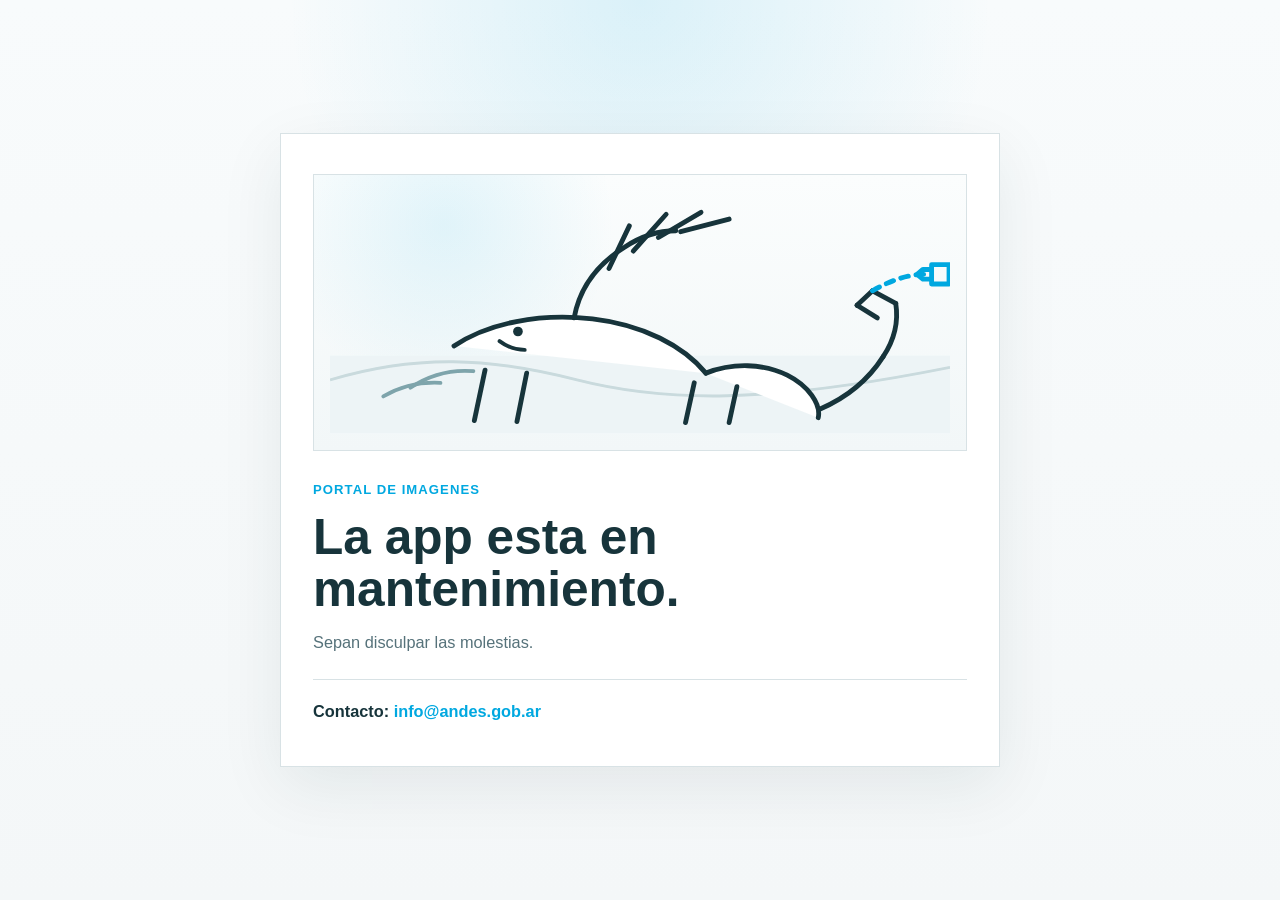
==== app/nginx/html/maintenance.html @ 83cdb09a "Add dinosaur maintenance artwork" ====
<!doctype html>
<html lang="es">
  <head>
    <meta charset="utf-8">
    <meta name="viewport" content="width=device-width, initial-scale=1">
    <title>Portal en mantenimiento</title>
    <style>
      :root {
        --bg: #f4f7f8;
        --surface: #ffffff;
        --text: #17343b;
        --muted: #56727a;
        --line: #d8e2e5;
        --accent: #00a8e0;
      }

      * {
        box-sizing: border-box;
      }

      body {
        margin: 0;
        min-height: 100vh;
        display: grid;
        place-items: center;
        padding: 24px;
        background:
          radial-gradient(circle at top, rgba(0, 168, 224, 0.12), transparent 32%),
          linear-gradient(180deg, #f8fbfc 0%, var(--bg) 100%);
        color: var(--text);
        font-family: "Segoe UI", sans-serif;
      }

      .maintenance-card {
        width: min(100%, 720px);
        padding: 40px 32px;
        border: 1px solid var(--line);
        background: var(--surface);
        box-shadow: 0 20px 60px rgba(16, 46, 53, 0.08);
      }

      .artwork {
        margin: 0 0 28px;
        padding: 16px;
        border: 1px solid var(--line);
        background:
          radial-gradient(circle at 20% 18%, rgba(0, 168, 224, 0.1), transparent 30%),
          linear-gradient(180deg, #fbfdfd 0%, #f2f7f8 100%);
      }

      .artwork svg {
        display: block;
        width: 100%;
        height: auto;
      }

      .eyebrow {
        margin: 0 0 10px;
        color: var(--accent);
        font-size: 0.82rem;
        font-weight: 700;
        letter-spacing: 0.08em;
        text-transform: uppercase;
      }

      h1 {
        margin: 0 0 14px;
        font-size: clamp(2rem, 5vw, 3.1rem);
        line-height: 1.05;
      }

      p {
        margin: 0;
        color: var(--muted);
        font-size: 1.02rem;
        line-height: 1.7;
      }

      .contact {
        margin-top: 22px;
        padding-top: 18px;
        border-top: 1px solid var(--line);
        font-weight: 600;
        color: var(--text);
      }

      a {
        color: var(--accent);
        text-decoration: none;
      }
    </style>
  </head>
  <body>
    <main class="maintenance-card">
      <div class="artwork" aria-hidden="true">
        <svg viewBox="0 0 640 250" role="img">
          <rect x="0" y="170" width="640" height="80" fill="#edf4f6"></rect>
          <path d="M0 195 C90 168, 165 172, 255 195 S450 220, 640 182" fill="none" stroke="#c9dadd" stroke-width="3"></path>
          <path d="M128 160 C164 136, 216 126, 271 132 C323 138, 365 160, 388 188" fill="#ffffff" stroke="#17343b" stroke-width="5" stroke-linecap="round" stroke-linejoin="round"></path>
          <path d="M388 188 C416 177, 447 178, 472 190 C494 201, 507 220, 504 234" fill="#ffffff" stroke="#17343b" stroke-width="5" stroke-linecap="round" stroke-linejoin="round"></path>
          <path d="M252 131 C257 103, 274 77, 304 58 C322 46, 341 41, 357 41" fill="none" stroke="#17343b" stroke-width="5" stroke-linecap="round"></path>
          <path d="M288 80 L309 36" fill="none" stroke="#17343b" stroke-width="5" stroke-linecap="round"></path>
          <path d="M313 62 L347 24" fill="none" stroke="#17343b" stroke-width="5" stroke-linecap="round"></path>
          <path d="M339 48 L383 22" fill="none" stroke="#17343b" stroke-width="5" stroke-linecap="round"></path>
          <path d="M362 42 L412 29" fill="none" stroke="#17343b" stroke-width="5" stroke-linecap="round"></path>
          <circle cx="194" cy="145" r="5" fill="#17343b"></circle>
          <path d="M175 155 C183 161, 191 164, 201 164" fill="none" stroke="#17343b" stroke-width="4" stroke-linecap="round"></path>
          <path d="M160 185 L149 237" fill="none" stroke="#17343b" stroke-width="5" stroke-linecap="round"></path>
          <path d="M203 188 L193 238" fill="none" stroke="#17343b" stroke-width="5" stroke-linecap="round"></path>
          <path d="M376 198 L367 239" fill="none" stroke="#17343b" stroke-width="5" stroke-linecap="round"></path>
          <path d="M420 202 L412 239" fill="none" stroke="#17343b" stroke-width="5" stroke-linecap="round"></path>
          <path d="M506 225 C534 213, 555 196, 571 171" fill="none" stroke="#17343b" stroke-width="5" stroke-linecap="round"></path>
          <path d="M571 171 C583 153, 587 135, 584 116" fill="none" stroke="#17343b" stroke-width="5" stroke-linecap="round"></path>
          <path d="M584 116 L560 103" fill="none" stroke="#17343b" stroke-width="5" stroke-linecap="round"></path>
          <path d="M560 103 L544 118" fill="none" stroke="#17343b" stroke-width="5" stroke-linecap="round"></path>
          <path d="M544 118 L565 131" fill="none" stroke="#17343b" stroke-width="5" stroke-linecap="round"></path>
          <path d="M560 103 C579 92, 597 86, 615 86" fill="none" stroke="#00a8e0" stroke-width="5" stroke-linecap="round" stroke-dasharray="8 8"></path>
          <path d="M621 76 H639 V96 H621 Z" fill="none" stroke="#00a8e0" stroke-width="5" stroke-linejoin="round"></path>
          <path d="M621 81 H612 L606 86 L612 91 H621" fill="none" stroke="#00a8e0" stroke-width="5" stroke-linecap="round" stroke-linejoin="round"></path>
          <path d="M83 203 C104 189, 124 184, 148 186" fill="none" stroke="#7ea4ab" stroke-width="4" stroke-linecap="round"></path>
          <path d="M55 212 C74 201, 95 197, 114 198" fill="none" stroke="#7ea4ab" stroke-width="4" stroke-linecap="round"></path>
        </svg>
      </div>
      <p class="eyebrow">Portal de Imagenes</p>
      <h1>La app esta en mantenimiento.</h1>
      <p>Sepan disculpar las molestias.</p>
      <p class="contact">Contacto: <a href="mailto:info@andes.gob.ar">info@andes.gob.ar</a></p>
    </main>
  </body>
</html>
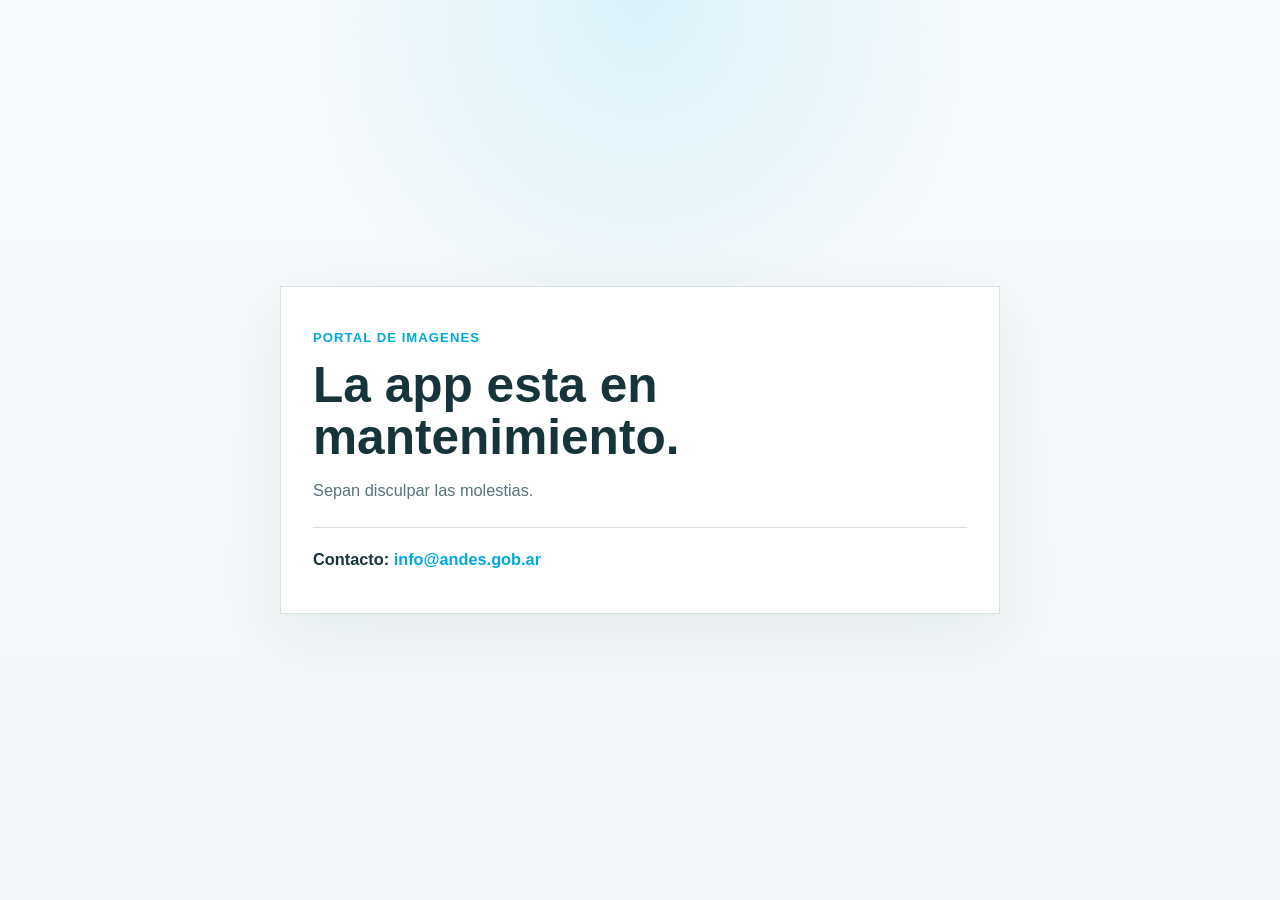
==== commit c5828fc2: "Revert "Add dinosaur maintenance artwork" This reverts commit d44baea7abe3e42480a0aa84b0e506e3851b07" ====
--- a/app/nginx/html/maintenance.html
+++ b/app/nginx/html/maintenance.html
@@ -39,21 +39,6 @@
         box-shadow: 0 20px 60px rgba(16, 46, 53, 0.08);
       }
 
-      .artwork {
-        margin: 0 0 28px;
-        padding: 16px;
-        border: 1px solid var(--line);
-        background:
-          radial-gradient(circle at 20% 18%, rgba(0, 168, 224, 0.1), transparent 30%),
-          linear-gradient(180deg, #fbfdfd 0%, #f2f7f8 100%);
-      }
-
-      .artwork svg {
-        display: block;
-        width: 100%;
-        height: auto;
-      }
-
       .eyebrow {
         margin: 0 0 10px;
         color: var(--accent);
@@ -92,35 +77,6 @@
   </head>
   <body>
     <main class="maintenance-card">
-      <div class="artwork" aria-hidden="true">
-        <svg viewBox="0 0 640 250" role="img">
-          <rect x="0" y="170" width="640" height="80" fill="#edf4f6"></rect>
-          <path d="M0 195 C90 168, 165 172, 255 195 S450 220, 640 182" fill="none" stroke="#c9dadd" stroke-width="3"></path>
-          <path d="M128 160 C164 136, 216 126, 271 132 C323 138, 365 160, 388 188" fill="#ffffff" stroke="#17343b" stroke-width="5" stroke-linecap="round" stroke-linejoin="round"></path>
-          <path d="M388 188 C416 177, 447 178, 472 190 C494 201, 507 220, 504 234" fill="#ffffff" stroke="#17343b" stroke-width="5" stroke-linecap="round" stroke-linejoin="round"></path>
-          <path d="M252 131 C257 103, 274 77, 304 58 C322 46, 341 41, 357 41" fill="none" stroke="#17343b" stroke-width="5" stroke-linecap="round"></path>
-          <path d="M288 80 L309 36" fill="none" stroke="#17343b" stroke-width="5" stroke-linecap="round"></path>
-          <path d="M313 62 L347 24" fill="none" stroke="#17343b" stroke-width="5" stroke-linecap="round"></path>
-          <path d="M339 48 L383 22" fill="none" stroke="#17343b" stroke-width="5" stroke-linecap="round"></path>
-          <path d="M362 42 L412 29" fill="none" stroke="#17343b" stroke-width="5" stroke-linecap="round"></path>
-          <circle cx="194" cy="145" r="5" fill="#17343b"></circle>
-          <path d="M175 155 C183 161, 191 164, 201 164" fill="none" stroke="#17343b" stroke-width="4" stroke-linecap="round"></path>
-          <path d="M160 185 L149 237" fill="none" stroke="#17343b" stroke-width="5" stroke-linecap="round"></path>
-          <path d="M203 188 L193 238" fill="none" stroke="#17343b" stroke-width="5" stroke-linecap="round"></path>
-          <path d="M376 198 L367 239" fill="none" stroke="#17343b" stroke-width="5" stroke-linecap="round"></path>
-          <path d="M420 202 L412 239" fill="none" stroke="#17343b" stroke-width="5" stroke-linecap="round"></path>
-          <path d="M506 225 C534 213, 555 196, 571 171" fill="none" stroke="#17343b" stroke-width="5" stroke-linecap="round"></path>
-          <path d="M571 171 C583 153, 587 135, 584 116" fill="none" stroke="#17343b" stroke-width="5" stroke-linecap="round"></path>
-          <path d="M584 116 L560 103" fill="none" stroke="#17343b" stroke-width="5" stroke-linecap="round"></path>
-          <path d="M560 103 L544 118" fill="none" stroke="#17343b" stroke-width="5" stroke-linecap="round"></path>
-          <path d="M544 118 L565 131" fill="none" stroke="#17343b" stroke-width="5" stroke-linecap="round"></path>
-          <path d="M560 103 C579 92, 597 86, 615 86" fill="none" stroke="#00a8e0" stroke-width="5" stroke-linecap="round" stroke-dasharray="8 8"></path>
-          <path d="M621 76 H639 V96 H621 Z" fill="none" stroke="#00a8e0" stroke-width="5" stroke-linejoin="round"></path>
-          <path d="M621 81 H612 L606 86 L612 91 H621" fill="none" stroke="#00a8e0" stroke-width="5" stroke-linecap="round" stroke-linejoin="round"></path>
-          <path d="M83 203 C104 189, 124 184, 148 186" fill="none" stroke="#7ea4ab" stroke-width="4" stroke-linecap="round"></path>
-          <path d="M55 212 C74 201, 95 197, 114 198" fill="none" stroke="#7ea4ab" stroke-width="4" stroke-linecap="round"></path>
-        </svg>
-      </div>
       <p class="eyebrow">Portal de Imagenes</p>
       <h1>La app esta en mantenimiento.</h1>
       <p>Sepan disculpar las molestias.</p>
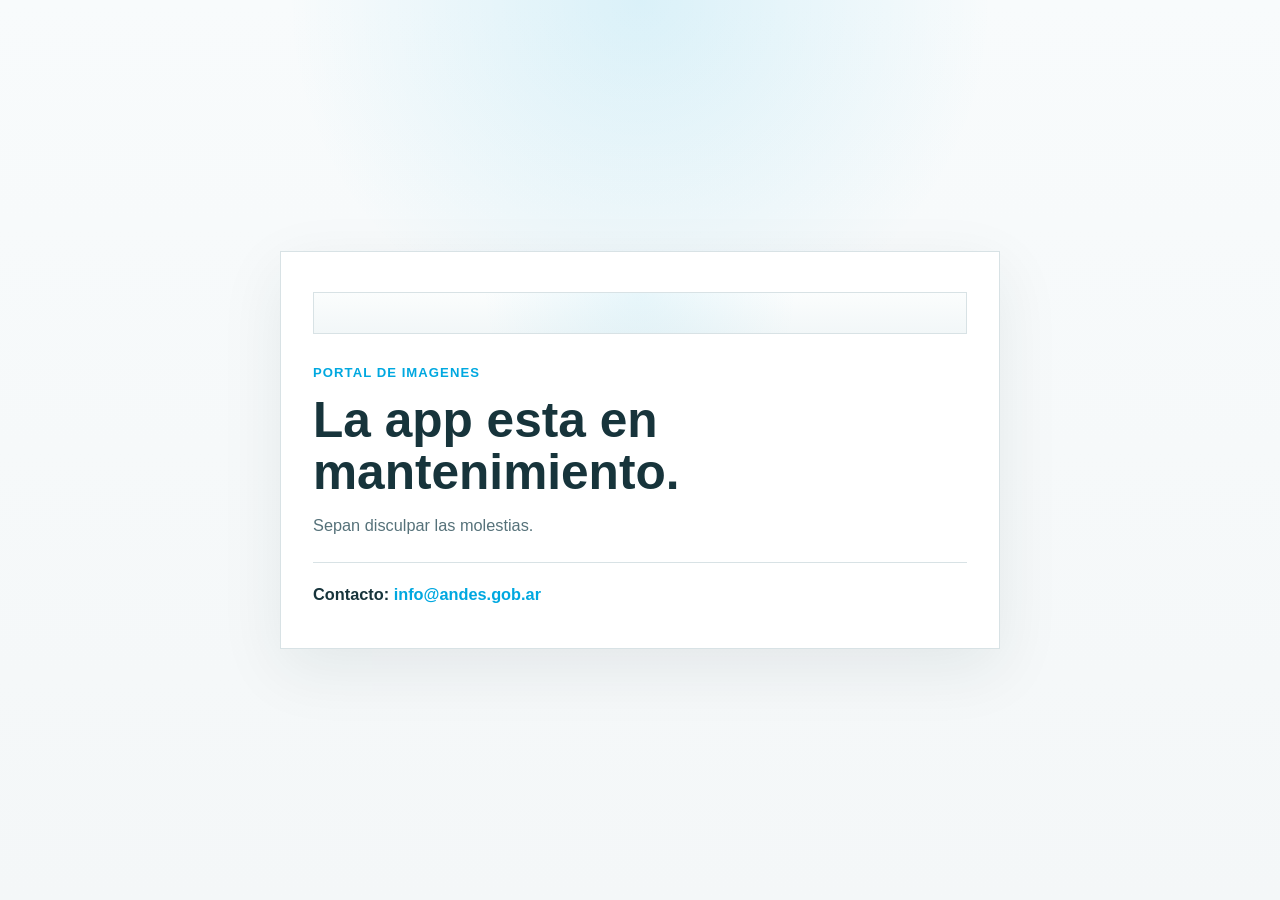
==== commit a36e3b89: "Use provided dinosaur asset in maintenance page" ====
--- a/app/nginx/html/maintenance.html
+++ b/app/nginx/html/maintenance.html
@@ -39,6 +39,24 @@
         box-shadow: 0 20px 60px rgba(16, 46, 53, 0.08);
       }
 
+      .artwork {
+        display: grid;
+        place-items: center;
+        margin: 0 0 28px;
+        padding: 20px 16px;
+        border: 1px solid var(--line);
+        background:
+          radial-gradient(circle at top, rgba(0, 168, 224, 0.08), transparent 48%),
+          linear-gradient(180deg, #fbfdfd 0%, #f2f7f8 100%);
+      }
+
+      .artwork img {
+        display: block;
+        width: min(100%, 320px);
+        height: auto;
+        image-rendering: pixelated;
+      }
+
       .eyebrow {
         margin: 0 0 10px;
         color: var(--accent);
@@ -77,6 +95,9 @@
   </head>
   <body>
     <main class="maintenance-card">
+      <div class="artwork" aria-hidden="true">
+        <img src="/portal-assets/dino.png" alt="">
+      </div>
       <p class="eyebrow">Portal de Imagenes</p>
       <h1>La app esta en mantenimiento.</h1>
       <p>Sepan disculpar las molestias.</p>
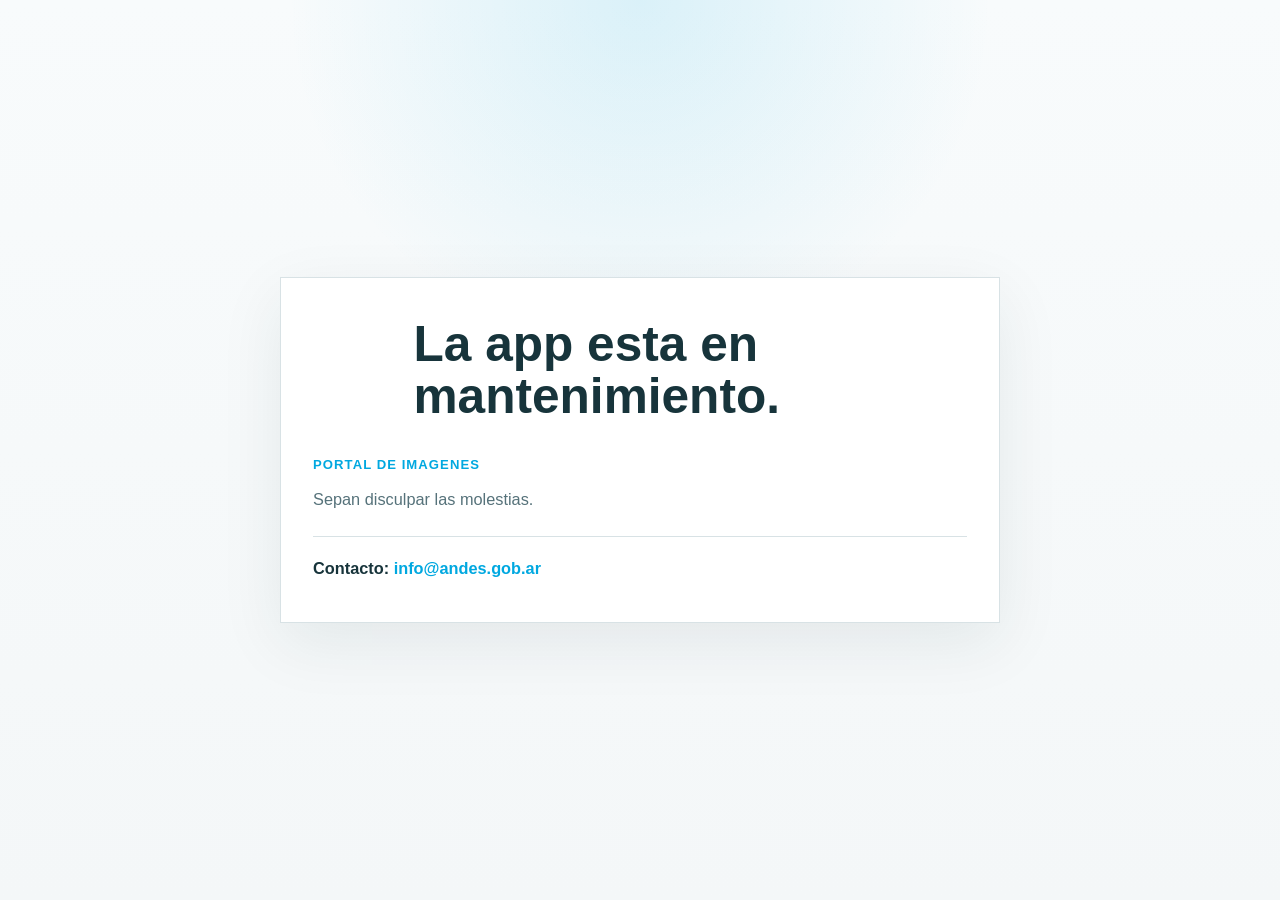
==== commit 2a2d6dff: "Align maintenance dinosaur with heading" ====
--- a/app/nginx/html/maintenance.html
+++ b/app/nginx/html/maintenance.html
@@ -39,20 +39,16 @@
         box-shadow: 0 20px 60px rgba(16, 46, 53, 0.08);
       }
 
-      .artwork {
-        display: grid;
-        place-items: center;
-        margin: 0 0 28px;
-        padding: 20px 16px;
-        border: 1px solid var(--line);
-        background:
-          radial-gradient(circle at top, rgba(0, 168, 224, 0.08), transparent 48%),
-          linear-gradient(180deg, #fbfdfd 0%, #f2f7f8 100%);
+      .hero {
+        display: flex;
+        align-items: center;
+        gap: 18px;
+        margin: 0 0 18px;
       }
 
-      .artwork img {
+      .hero img {
         display: block;
-        width: min(100%, 320px);
+        width: 108px;
         height: auto;
         image-rendering: pixelated;
       }
@@ -87,6 +83,16 @@
         color: var(--text);
       }
 
+      @media (max-width: 560px) {
+        .hero {
+          align-items: flex-start;
+        }
+
+        .hero img {
+          width: 88px;
+        }
+      }
+
       a {
         color: var(--accent);
         text-decoration: none;
@@ -95,11 +101,11 @@
   </head>
   <body>
     <main class="maintenance-card">
-      <div class="artwork" aria-hidden="true">
+      <div class="hero" aria-hidden="true">
         <img src="/portal-assets/dino.png" alt="">
+        <h1>La app esta en mantenimiento.</h1>
       </div>
       <p class="eyebrow">Portal de Imagenes</p>
-      <h1>La app esta en mantenimiento.</h1>
       <p>Sepan disculpar las molestias.</p>
       <p class="contact">Contacto: <a href="mailto:info@andes.gob.ar">info@andes.gob.ar</a></p>
     </main>
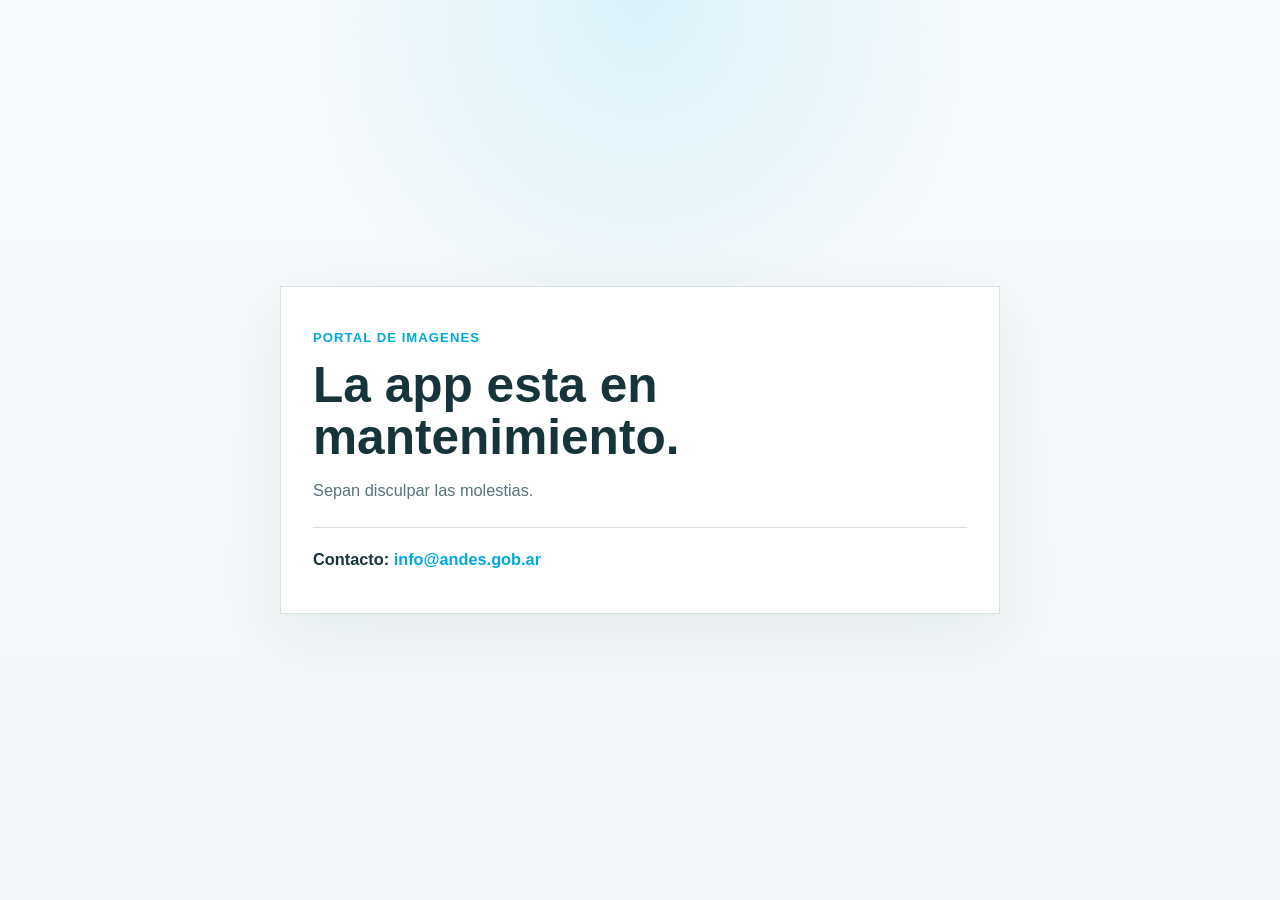
==== commit a18141ed: "Revert "Use provided dinosaur asset in maintenance page" This reverts commit 4895c05d50fadd9cef05045" ====
--- a/app/nginx/html/maintenance.html
+++ b/app/nginx/html/maintenance.html
@@ -39,20 +39,6 @@
         box-shadow: 0 20px 60px rgba(16, 46, 53, 0.08);
       }
 
-      .hero {
-        display: flex;
-        align-items: center;
-        gap: 18px;
-        margin: 0 0 18px;
-      }
-
-      .hero img {
-        display: block;
-        width: 108px;
-        height: auto;
-        image-rendering: pixelated;
-      }
-
       .eyebrow {
         margin: 0 0 10px;
         color: var(--accent);
@@ -83,16 +69,6 @@
         color: var(--text);
       }
 
-      @media (max-width: 560px) {
-        .hero {
-          align-items: flex-start;
-        }
-
-        .hero img {
-          width: 88px;
-        }
-      }
-
       a {
         color: var(--accent);
         text-decoration: none;
@@ -101,11 +77,8 @@
   </head>
   <body>
     <main class="maintenance-card">
-      <div class="hero" aria-hidden="true">
-        <img src="/portal-assets/dino.png" alt="">
-        <h1>La app esta en mantenimiento.</h1>
-      </div>
       <p class="eyebrow">Portal de Imagenes</p>
+      <h1>La app esta en mantenimiento.</h1>
       <p>Sepan disculpar las molestias.</p>
       <p class="contact">Contacto: <a href="mailto:info@andes.gob.ar">info@andes.gob.ar</a></p>
     </main>
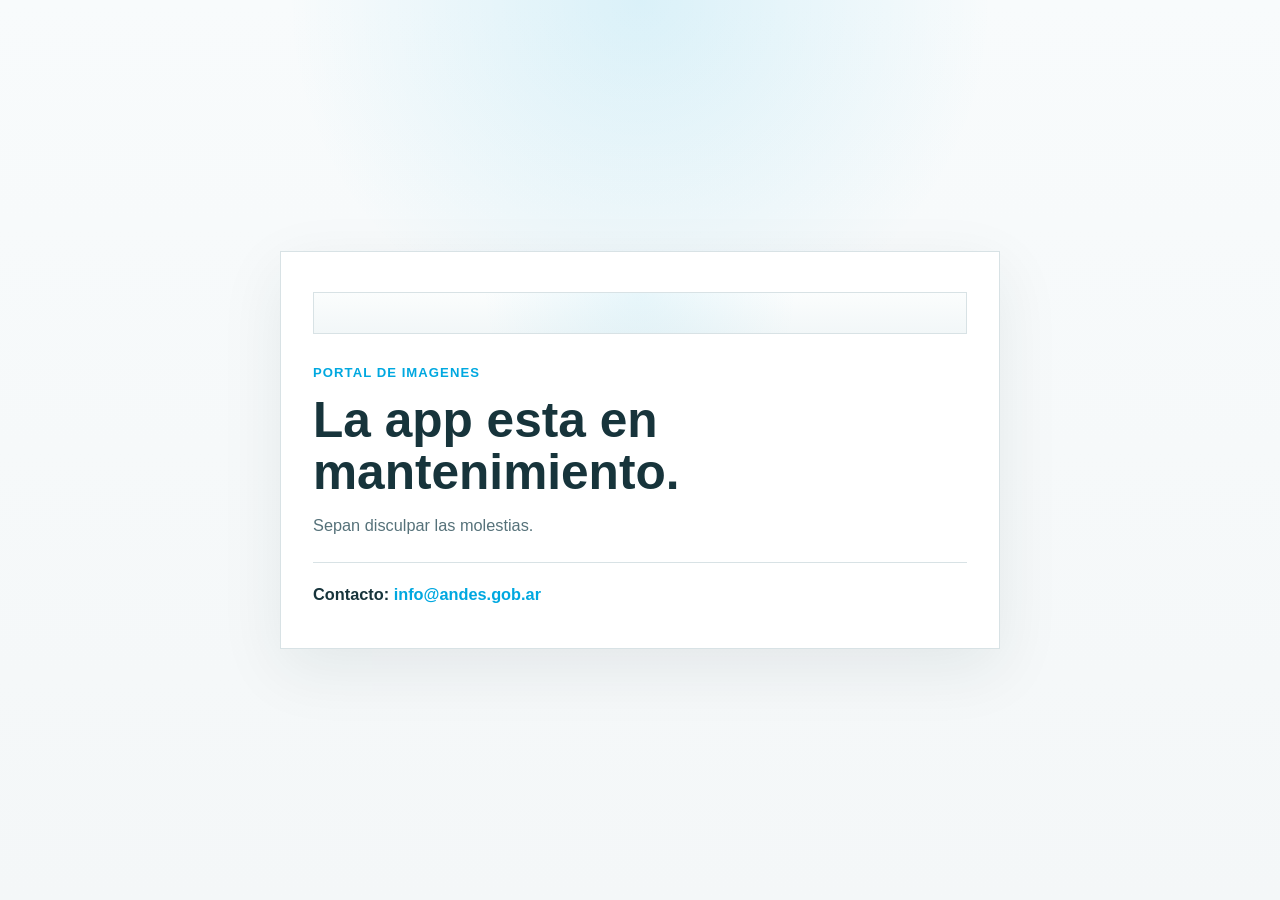
==== commit b037a85e: "Revert "Align maintenance dinosaur with heading" This reverts commit 90e2e2d39a6b900883883b9710ac906" ====
--- a/app/nginx/html/maintenance.html
+++ b/app/nginx/html/maintenance.html
@@ -39,6 +39,24 @@
         box-shadow: 0 20px 60px rgba(16, 46, 53, 0.08);
       }
 
+      .artwork {
+        display: grid;
+        place-items: center;
+        margin: 0 0 28px;
+        padding: 20px 16px;
+        border: 1px solid var(--line);
+        background:
+          radial-gradient(circle at top, rgba(0, 168, 224, 0.08), transparent 48%),
+          linear-gradient(180deg, #fbfdfd 0%, #f2f7f8 100%);
+      }
+
+      .artwork img {
+        display: block;
+        width: min(100%, 320px);
+        height: auto;
+        image-rendering: pixelated;
+      }
+
       .eyebrow {
         margin: 0 0 10px;
         color: var(--accent);
@@ -77,6 +95,9 @@
   </head>
   <body>
     <main class="maintenance-card">
+      <div class="artwork" aria-hidden="true">
+        <img src="/portal-assets/dino.png" alt="">
+      </div>
       <p class="eyebrow">Portal de Imagenes</p>
       <h1>La app esta en mantenimiento.</h1>
       <p>Sepan disculpar las molestias.</p>
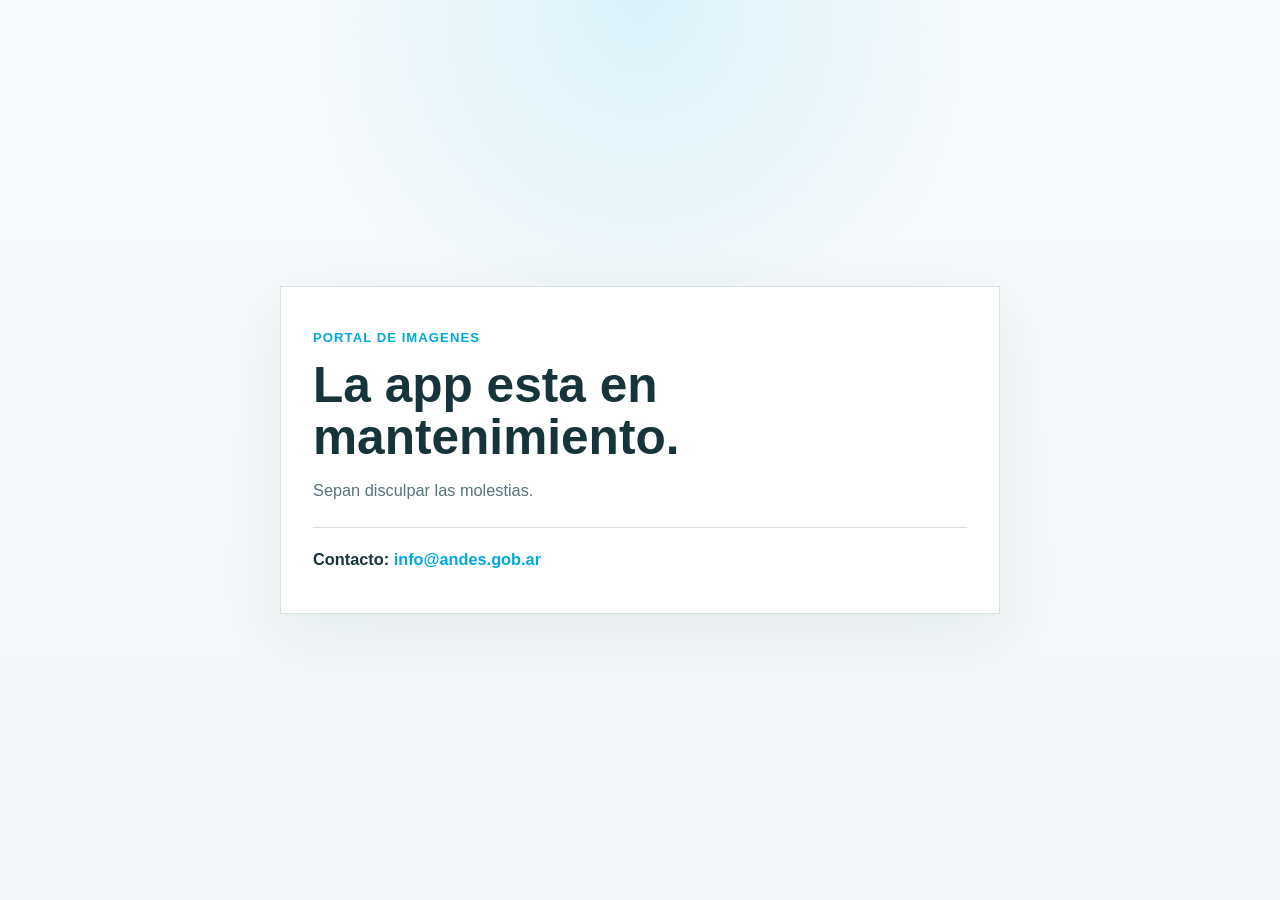
==== commit 6b6c95f1: "Stream system health changes over SSE" ====
--- a/app/nginx/html/maintenance.html
+++ b/app/nginx/html/maintenance.html
@@ -39,24 +39,6 @@
         box-shadow: 0 20px 60px rgba(16, 46, 53, 0.08);
       }
 
-      .artwork {
-        display: grid;
-        place-items: center;
-        margin: 0 0 28px;
-        padding: 20px 16px;
-        border: 1px solid var(--line);
-        background:
-          radial-gradient(circle at top, rgba(0, 168, 224, 0.08), transparent 48%),
-          linear-gradient(180deg, #fbfdfd 0%, #f2f7f8 100%);
-      }
-
-      .artwork img {
-        display: block;
-        width: min(100%, 320px);
-        height: auto;
-        image-rendering: pixelated;
-      }
-
       .eyebrow {
         margin: 0 0 10px;
         color: var(--accent);
@@ -95,13 +77,19 @@
   </head>
   <body>
     <main class="maintenance-card">
-      <div class="artwork" aria-hidden="true">
-        <img src="/portal-assets/dino.png" alt="">
-      </div>
       <p class="eyebrow">Portal de Imagenes</p>
       <h1>La app esta en mantenimiento.</h1>
       <p>Sepan disculpar las molestias.</p>
       <p class="contact">Contacto: <a href="mailto:info@andes.gob.ar">info@andes.gob.ar</a></p>
     </main>
+    <script>
+      const systemHealthEventSource = new EventSource("/api/system/events");
+      systemHealthEventSource.addEventListener("health_status_changed", event => {
+        const payload = JSON.parse(event.data);
+        if (payload.status !== "unavailable") {
+          window.location.href = "/";
+        }
+      });
+    </script>
   </body>
 </html>
